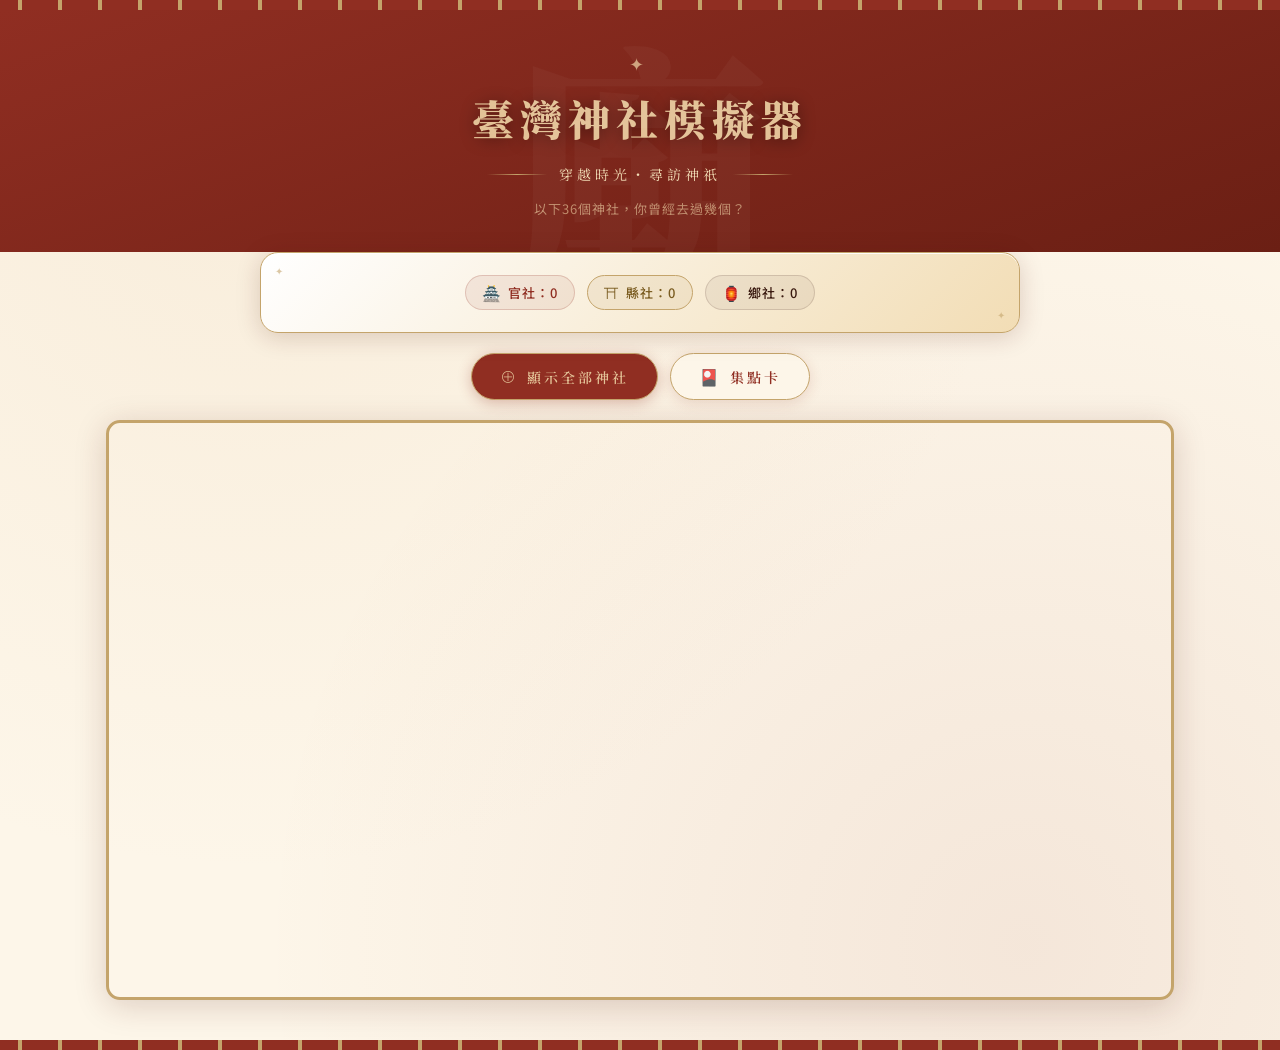
==== index.html @ 2bf69a37 "New Repo - 更新新版地圖樣式" ====
<!DOCTYPE html>
<html lang="zh-Hant">
<head>
  <meta charset="UTF-8" />
  <title>神社模擬器</title>

  <link rel="preconnect" href="https://fonts.googleapis.com">
  <link rel="preconnect" href="https://fonts.gstatic.com" crossorigin>
  <link href="https://fonts.googleapis.com/css2?family=Noto+Serif+TC:wght@400;500;600;700;900&family=Noto+Sans+TC:wght@300;400;500&display=swap" rel="stylesheet">
  <link rel="stylesheet" href="https://unpkg.com/leaflet/dist/leaflet.css" />
  <link rel="stylesheet" href="style.css" />
</head>

<body>

  <!-- 頂部裝飾紋路 -->
  <div class="top-border-pattern"></div>

  <header class="site-header">
    <div class="header-ornament">✦</div>
    <h1>臺灣神社模擬器</h1>
    <div class="header-subtitle-line">
      <span class="line-deco"></span>
      <span class="subtitle-text">穿越時光・尋訪神祇</span>
      <span class="line-deco"></span>
    </div>
    <p class="header-desc">以下36個神社，你曾經去過幾個？</p>
  </header>

  <div class="controls_wrapper">
    <div id="controls">
      <div class="controls-inner">        
        <div class="count-row">

          <button class="count-chip guan" id="showGuan">
            <span class="count-icon">🏯</span>
            <span id="guanCount">官社：0</span>
          </button>

          <button class="count-chip xian" id="showXian">
            <span class="count-icon">⛩</span>
            <span id="xianCount">縣社：0</span>
          </button>

          <button class="count-chip xiang" id="showXiang">
            <span class="count-icon">🏮</span>
            <span id="xiangCount">鄉社：0</span>
          </button>  

        </div>
      </div>
    </div>
  </div>

  <div class="button_wrapper">
    <button id="viewAll">
      <span class="btn-icon">⊕</span> 顯示全部神社
    </button>
    <a href="card.html" class="nav-btn">
      <span class="btn-icon">🎴</span> 集點卡
    </a>
  </div>

  <div class="map-frame">
    <div id="map"></div>
  </div>

  <div id="placeModal" class="place-modal hidden">
    <div class="modal-card">
      <button id="closeModal" class="close-modal">×</button>

      <h3 id="modalTitle"></h3>

      <div class="photo-tabs">
        <button id="pastBtn">過去</button>
        <button id="nowBtn">現在</button>
      </div>

      <div id="modalPhotoTitle" class="photo-title"></div>

      <img id="modalPhoto" class="popup-photo" src="" alt="">

      <div class="popup-info">
        <p><strong>地址：</strong><span id="modalAddress"></span></p>
        <p><strong>開始年份：</strong><span id="modalStartYear"></span></p>
        <p><strong>結束年份：</strong><span id="modalEndYear"></span></p>
        <p><strong>說明：</strong><span id="modalDescription"></span></p>
      </div>
    </div>
  </div>

  <!-- 底部裝飾 -->
  <div class="footer-pattern"></div>

  <script src="https://unpkg.com/leaflet/dist/leaflet.js"></script>
  <script src="script.js"></script>
</body>
</html>
---- style.css ----
/* =====================
   CSS 變數 — 廟宇主題
   ===================== */
:root {
  --red-dark:    #902E22;   /* 主色：深硃紅 */
  --red-mid:     #B03A2A;   /* 中紅 hover用 */
  --gold:        #E3C297;   /* 主色：金沙色 */
  --gold-light:  #F2DDB5;   /* 淡金 */
  --gold-deep:   #C4A46B;   /* 深金 邊框用 */
  --cream:       #FDF6E9;   /* 米白底 */
  --ink:         #3A1A10;   /* 墨色文字 */
  --ink-light:   #6B3828;   /* 次要文字 */
  --shadow:      rgba(80, 20, 10, 0.18);
}

/* =====================
   Reset & Base
   ===================== */
*, *::before, *::after {
  box-sizing: border-box;
  margin: 0;
  padding: 0;
}

body {
  font-family: 'Noto Sans TC', sans-serif;
  background-color: var(--cream);
  background-image:
    radial-gradient(circle at 20% 10%, rgba(227,194,151,0.18) 0%, transparent 55%),
    radial-gradient(circle at 80% 90%, rgba(144,46,34,0.08) 0%, transparent 55%);
  color: var(--ink);
  min-height: 100vh;
}

/* =====================
   頂底裝飾紋路
   ===================== */
.top-border-pattern,
.footer-pattern {
  width: 100%;
  height: 10px;
  background: repeating-linear-gradient(
    90deg,
    var(--red-dark) 0px,
    var(--red-dark) 18px,
    var(--gold-deep) 18px,
    var(--gold-deep) 22px,
    var(--red-dark) 22px,
    var(--red-dark) 40px
  );
}

.footer-pattern {
  margin-top: 40px;
}

/* =====================
   Header
   ===================== */
.site-header {
  background: linear-gradient(160deg, var(--red-dark) 0%, #6B1F14 100%);
  text-align: center;
  padding: 40px 20px 32px;
  position: relative;
  overflow: hidden;
}

/* 水印紋路 */
.site-header::before {
  content: "廟";
  position: absolute;
  font-family: 'Noto Serif TC', serif;
  font-size: 260px;
  font-weight: 900;
  color: rgba(255,255,255,0.03);
  top: -40px;
  left: 50%;
  transform: translateX(-50%);
  pointer-events: none;
  user-select: none;
}

.header-ornament {
  font-size: 18px;
  color: var(--gold);
  letter-spacing: 8px;
  margin-bottom: 12px;
  opacity: 0.8;
}

.site-header h1 {
  font-family: 'Noto Serif TC', serif;
  font-weight: 900;
  font-size: clamp(26px, 5vw, 42px);
  color: var(--gold);
  letter-spacing: 6px;
  text-shadow: 0 2px 16px rgba(0,0,0,0.4);
  margin-bottom: 16px;
}

.header-subtitle-line {
  display: flex;
  align-items: center;
  justify-content: center;
  gap: 12px;
  margin-bottom: 14px;
}

.line-deco {
  display: block;
  width: 60px;
  height: 1px;
  background: linear-gradient(90deg, transparent, var(--gold-deep), transparent);
}

.subtitle-text {
  font-family: 'Noto Serif TC', serif;
  font-size: 14px;
  color: var(--gold-light);
  letter-spacing: 4px;
}

.header-desc {
  font-size: 13px;
  color: rgba(227, 194, 151, 0.65);
  letter-spacing: 1px;
  line-height: 1.7;
}

/* =====================
   Controls
   ===================== */
.controls_wrapper {
  display: flex;
  justify-content: center;
  padding: 0 20px;
  margin-bottom: 20px;
}

#controls {
  background: linear-gradient(135deg, #fff 0%, var(--gold-light) 100%);
  border: 1.5px solid var(--gold-deep);
  border-radius: 18px;
  padding: 22px 32px;
  box-shadow: 0 4px 24px var(--shadow), inset 0 1px 0 rgba(255,255,255,0.9);
  width: 100%;
  max-width: 760px;
  position: relative;
}

/* 角落裝飾 */
#controls::before,
#controls::after {
  content: "✦";
  position: absolute;
  font-size: 10px;
  color: var(--gold-deep);
  opacity: 0.6;
}
#controls::before { top: 10px; left: 14px; }
#controls::after  { bottom: 10px; right: 14px; }

.year-control-row {
  display: flex;
  align-items: center;
  gap: 14px;
  margin-bottom: 18px;
  flex-wrap: wrap;
}

.year-label {
  font-family: 'Noto Serif TC', serif;
  font-size: 14px;
  font-weight: 600;
  color: var(--red-dark);
  white-space: nowrap;
  letter-spacing: 2px;
}

#yearSlider {
  flex: 1;
  min-width: 120px;
  accent-color: var(--red-dark);
  height: 4px;
  cursor: pointer;
}

.year-display {
  font-family: 'Noto Serif TC', serif;
  font-size: 22px;
  font-weight: 700;
  color: var(--red-dark);
  min-width: 52px;
  text-align: center;
  letter-spacing: 1px;
}

#yearInput {
  width: 72px;
  padding: 6px 8px;
  font-size: 14px;
  font-family: 'Noto Sans TC', sans-serif;
  border: 1.5px solid var(--gold-deep);
  border-radius: 8px;
  text-align: center;
  background: rgba(255,255,255,0.7);
  color: var(--ink);
  outline: none;
  transition: border-color 0.2s;
}
#yearInput:focus {
  border-color: var(--red-dark);
}

/* 數量 chips */
.count-row {
  display: flex;
  justify-content: center;
  gap: 12px;
  flex-wrap: wrap;
}

.count-chip {
  display: flex;
  align-items: center;
  gap: 6px;
  padding: 6px 16px;
  border-radius: 30px;
  font-size: 13px;
  font-weight: 500;
  letter-spacing: 1px;
  border: 1.5px solid transparent;
}

.count-chip.guan {
  background: rgba(144, 46, 34, 0.08);
  border-color: rgba(144, 46, 34, 0.2);
  color: var(--red-dark);
}
.count-chip.xian {
  background: rgba(196, 164, 107, 0.15);
  border-color: var(--gold-deep);
  color: #7A5C20;
}
.count-chip.xiang {
  background: rgba(58, 26, 16, 0.06);
  border-color: rgba(58, 26, 16, 0.15);
  color: var(--ink);
}

.count-icon {
  font-size: 15px;
}

/* =====================
   Button
   ===================== */
.button_wrapper {
  display: flex;
  justify-content: center;
  gap: 12px;
  margin-bottom: 20px;
}

.count-chip {
  cursor: pointer;
  font-family: 'Noto Sans TC', sans-serif;
}

.count-chip:hover {
  transform: translateY(-1px);
  box-shadow: 0 2px 8px rgba(80, 20, 10, 0.15);
}

#viewAll {
  display: flex;
  align-items: center;
  gap: 8px;
  padding: 11px 28px;
  font-size: 14px;
  font-family: 'Noto Serif TC', serif;
  font-weight: 600;
  letter-spacing: 3px;
  background: var(--red-dark);
  color: var(--gold);
  border: 1.5px solid var(--gold-deep);
  border-radius: 30px;
  cursor: pointer;
  transition: background 0.2s, color 0.2s, box-shadow 0.2s;
  box-shadow: 0 3px 14px rgba(144, 46, 34, 0.30);
}

#viewAll:hover {
  background: var(--red-mid);
  color: var(--gold-light);
  box-shadow: 0 5px 20px rgba(144, 46, 34, 0.42);
}

.btn-icon {
  font-size: 16px;
}

.nav-btn {
  display: flex;
  align-items: center;
  gap: 8px;
  padding: 11px 28px;
  font-size: 14px;
  font-family: 'Noto Serif TC', serif;
  font-weight: 600;
  letter-spacing: 3px;
  background: var(--cream);
  color: var(--red-dark);
  border: 1.5px solid var(--gold-deep);
  border-radius: 30px;
  cursor: pointer;
  text-decoration: none;
  transition: background 0.2s, color 0.2s, box-shadow 0.2s;
  box-shadow: 0 3px 14px rgba(144, 46, 34, 0.15);
}

.nav-btn:hover {
  background: var(--gold-light);
  color: var(--red-mid);
  box-shadow: 0 5px 20px rgba(144, 46, 34, 0.25);
}

/* =====================
   before description
   ===================== */
.mini-popup {
  display: flex;
  flex-direction: column;
  align-items: center;
  gap: 8px;
  font-family: 'Noto Sans TC', sans-serif;
  text-align: center;
}

.mini-popup strong {
  color: var(--red-dark);
  font-family: 'Noto Serif TC', serif;
}

.mini-popup button {
  padding: 5px 12px;
  border: 1px solid var(--gold-deep);
  border-radius: 999px;
  background: white;
  color: var(--ink);
  cursor: pointer;
}

.mini-popup button:hover {
  background: var(--gold-light);
}

/* =====================
   description
   ===================== */
.place-modal {
  position: fixed;
  inset: 0;
  z-index: 9999;
  display: flex;
  justify-content: center;
  align-items: center;
  background: rgba(0, 0, 0, 0.35);
}

.place-modal.hidden {
  display: none;
}

.modal-card {
  position: relative;
  width: 340px;
  max-height: 82vh;
  overflow-y: auto;
  background: var(--cream);
  border: 2px solid var(--gold-deep);
  border-radius: 18px;
  box-shadow: 0 8px 32px rgba(0,0,0,0.28);
  padding: 22px;
}

.close-modal {
  position: absolute;
  top: 10px;
  right: 14px;
  border: none;
  background: transparent;
  font-size: 26px;
  cursor: pointer;
  color: var(--ink);
}

.modal-card h3 {
  font-family: 'Noto Serif TC', serif;
  color: var(--red-dark);
  text-align: center;
  margin-bottom: 12px;
  padding: 0 28px;
}

.photo-tabs {
  display: flex;
  justify-content: center;
  gap: 8px;
  margin-bottom: 10px;
}

.photo-tabs button {
  padding: 5px 14px;
  border: 1px solid var(--gold-deep);
  border-radius: 999px;
  background: white;
  cursor: pointer;
}

.photo-tabs button:hover {
  background: var(--gold-light);
}

.photo-title {
  text-align: center;
  font-weight: 600;
  margin-bottom: 8px;
}

.popup-photo {
  width: 100%;
  height: 180px;
  object-fit: cover;
  border-radius: 10px;
  border: 1px solid var(--gold-deep);
}

.popup-info {
  margin-top: 14px;
  font-size: 14px;
  line-height: 1.7;
}

.popup-info p {
  margin-bottom: 8px;
}

/* =====================
   Map
   ===================== */
.map-frame {
  padding: 0 16px;
  max-width: 1100px;
  margin: 0 auto;
}

#map {
  height: 580px;
  width: 100%;
  border-radius: 14px;
  border: 3px solid var(--gold-deep);
  box-shadow: 0 6px 32px var(--shadow);
  overflow: hidden;
}
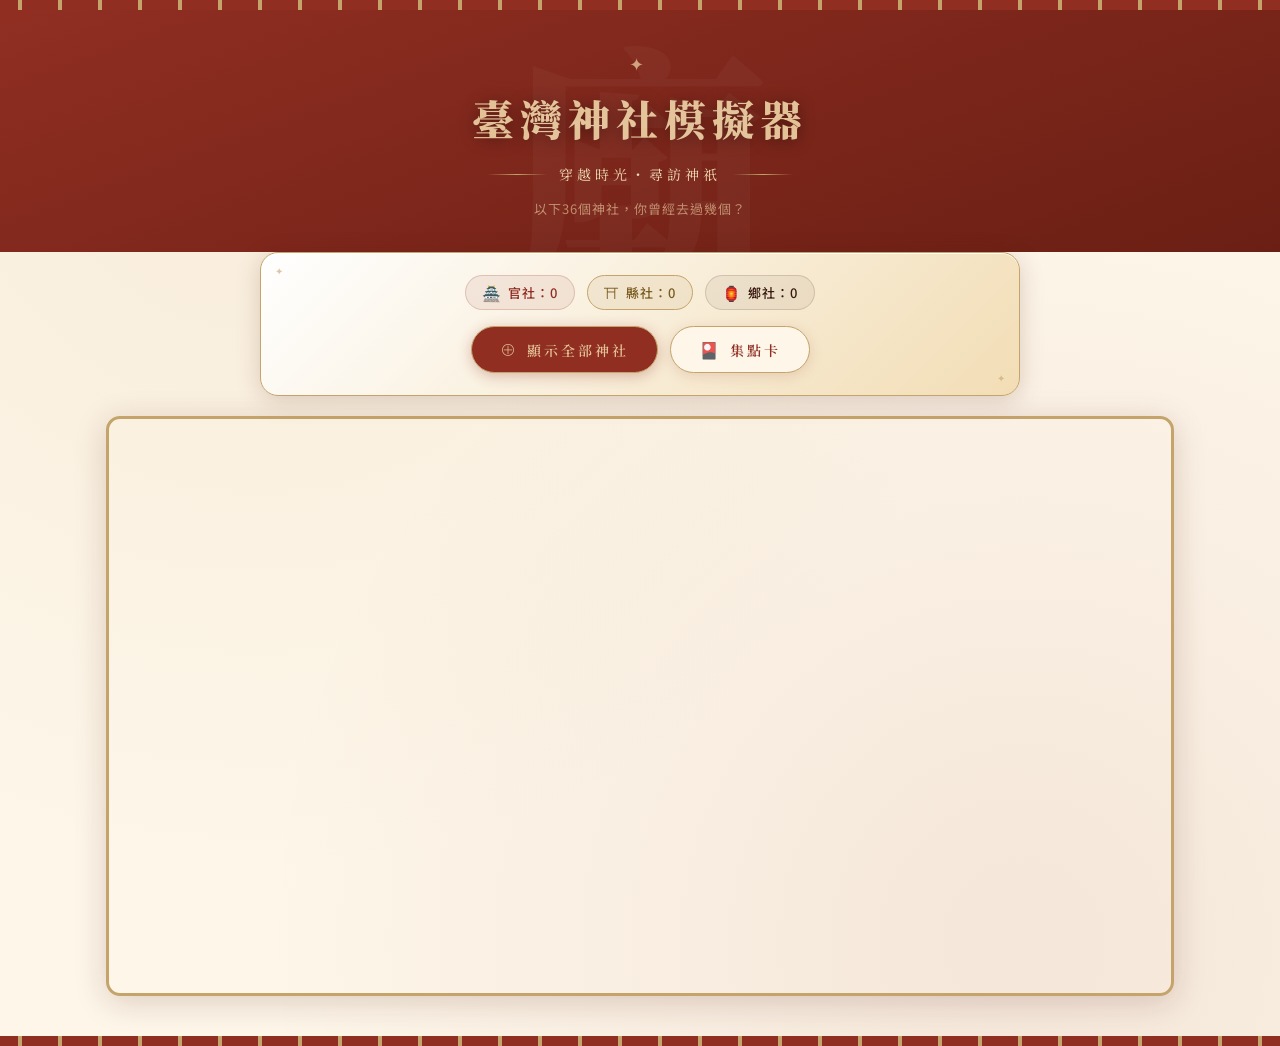
==== commit 0f210cb3: "Update - 修改尺寸" ====
--- a/index.html
+++ b/index.html
@@ -2,12 +2,14 @@
 <html lang="zh-Hant">
 <head>
   <meta charset="UTF-8" />
+  <meta name="viewport" content="width=device-width, initial-scale=1.0, viewport-fit=cover" />
+  <meta name="theme-color" content="#902E22" />
   <title>神社模擬器</title>
 
   <link rel="preconnect" href="https://fonts.googleapis.com">
   <link rel="preconnect" href="https://fonts.gstatic.com" crossorigin>
   <link href="https://fonts.googleapis.com/css2?family=Noto+Serif+TC:wght@400;500;600;700;900&family=Noto+Sans+TC:wght@300;400;500&display=swap" rel="stylesheet">
-  <link rel="stylesheet" href="https://unpkg.com/leaflet/dist/leaflet.css" />
+  <link rel="stylesheet" href="https://unpkg.com/leaflet@1.9.4/dist/leaflet.css" />
   <link rel="stylesheet" href="style.css" />
 </head>
 
@@ -18,7 +20,7 @@
 
   <header class="site-header">
     <div class="header-ornament">✦</div>
-    <h1>臺灣神社模擬器</h1>
+    <h1><span class="title-desktop">臺灣神社模擬器</span><span class="title-mobile">消失の神界</span></h1>
     <div class="header-subtitle-line">
       <span class="line-deco"></span>
       <span class="subtitle-text">穿越時光・尋訪神祇</span>
@@ -29,62 +31,69 @@
 
   <div class="controls_wrapper">
     <div id="controls">
-      <div class="controls-inner">        
-        <div class="count-row">
+      <div class="count-row" role="group" aria-label="依社格篩選">
 
-          <button class="count-chip guan" id="showGuan">
-            <span class="count-icon">🏯</span>
-            <span id="guanCount">官社：0</span>
-          </button>
+        <button class="count-chip guan" id="showGuan" data-cat="官社" aria-pressed="false">
+          <span class="count-icon">🏯</span>
+          <span id="guanCount">官社：0</span>
+        </button>
 
-          <button class="count-chip xian" id="showXian">
-            <span class="count-icon">⛩</span>
-            <span id="xianCount">縣社：0</span>
-          </button>
+        <button class="count-chip xian" id="showXian" data-cat="縣社" aria-pressed="false">
+          <span class="count-icon">⛩</span>
+          <span id="xianCount">縣社：0</span>
+        </button>
 
-          <button class="count-chip xiang" id="showXiang">
-            <span class="count-icon">🏮</span>
-            <span id="xiangCount">鄉社：0</span>
-          </button>  
+        <button class="count-chip xiang" id="showXiang" data-cat="鄉社" aria-pressed="false">
+          <span class="count-icon">🏮</span>
+          <span id="xiangCount">鄉社：0</span>
+        </button>
 
-        </div>
+      </div>
+
+      <div class="button_wrapper">
+        <button id="viewAll">
+          <span class="btn-icon">⊕</span> 顯示全部神社
+        </button>
+        <a href="card.html" class="nav-btn">
+          <span class="btn-icon">🎴</span> 集點卡
+        </a>
       </div>
     </div>
-  </div>
-
-  <div class="button_wrapper">
-    <button id="viewAll">
-      <span class="btn-icon">⊕</span> 顯示全部神社
-    </button>
-    <a href="card.html" class="nav-btn">
-      <span class="btn-icon">🎴</span> 集點卡
-    </a>
   </div>
 
   <div class="map-frame">
     <div id="map"></div>
   </div>
 
-  <div id="placeModal" class="place-modal hidden">
+  <div id="placeModal" class="place-modal hidden" role="dialog" aria-modal="true" aria-labelledby="modalTitle">
     <div class="modal-card">
-      <button id="closeModal" class="close-modal">×</button>
+      <div class="sheet-handle" aria-hidden="true"></div>
+      <button id="closeModal" class="close-modal" aria-label="關閉">×</button>
 
       <h3 id="modalTitle"></h3>
 
-      <div class="photo-tabs">
-        <button id="pastBtn">過去</button>
-        <button id="nowBtn">現在</button>
+      <div class="photo-tabs" role="group" aria-label="照片">
+        <button id="pastBtn" data-mode="past">過去</button>
+        <button id="nowBtn" data-mode="now">現在</button>
       </div>
 
       <div id="modalPhotoTitle" class="photo-title"></div>
 
       <img id="modalPhoto" class="popup-photo" src="" alt="">
+      <div id="modalPhotoCredit" class="photo-credit"></div>
 
       <div class="popup-info">
-        <p><strong>地址：</strong><span id="modalAddress"></span></p>
-        <p><strong>開始年份：</strong><span id="modalStartYear"></span></p>
-        <p><strong>結束年份：</strong><span id="modalEndYear"></span></p>
-        <p><strong>說明：</strong><span id="modalDescription"></span></p>
+        <div class="place-meta">
+          <span id="modalCategory" class="place-cat"></span>
+          <span id="modalPeriod" class="place-period"></span>
+        </div>
+        <p class="place-addr">📍 <span id="modalAddress"></span></p>
+        <p class="place-desc" id="modalDescription"></p>
+      </div>
+
+      <div class="place-actions">
+        <a id="modalNav" class="place-act" target="_blank" rel="noopener">🧭 導航過去</a>
+        <a href="card.html" class="place-act primary">🎴 去集點卡打卡</a>
       </div>
     </div>
   </div>
@@ -92,7 +101,9 @@
   <!-- 底部裝飾 -->
   <div class="footer-pattern"></div>
 
-  <script src="https://unpkg.com/leaflet/dist/leaflet.js"></script>
+  <script src="https://unpkg.com/leaflet@1.9.4/dist/leaflet.js"></script>
+  <script src="csv.js"></script>
+  <script src="credits.js"></script>
   <script src="script.js"></script>
 </body>
 </html>
--- a/style.css
+++ b/style.css
@@ -462,4 +462,246 @@
   border: 3px solid var(--gold-deep);
   box-shadow: 0 6px 32px var(--shadow);
   overflow: hidden;
-}+}
+/* 影像出處 */
+.photo-credit {
+  margin-top: 6px;
+  font-size: 11px;
+  line-height: 1.5;
+  color: var(--ink-light);
+  opacity: 0.85;
+}
+.photo-credit:empty { display: none; }
+.photo-credit a { color: var(--red-dark); }
+.photo-credit.credit-missing { color: #B8860B; }
+
+/* =====================
+   標題：電腦顯示「臺灣神社模擬器」，手機顯示「消失の神界」
+   ===================== */
+.title-mobile { display: none; }
+
+/* 按鈕現在放在 #controls 框裡 */
+#controls .button_wrapper { margin: 16px 0 0; }
+
+/* 分類 chip 選取狀態 */
+.count-chip { transition: background 0.15s, color 0.15s, box-shadow 0.15s; }
+.count-chip.guan.active  { background: var(--red-dark); color: var(--gold-light); border-color: var(--red-dark); }
+.count-chip.xian.active  { background: var(--gold-deep); color: #fff; border-color: var(--gold-deep); }
+.count-chip.xiang.active { background: var(--ink); color: var(--gold-light); border-color: var(--ink); }
+
+/* =====================
+   地圖標記（依社格上色）
+   ===================== */
+.shrine-pin { background: none; border: none; }
+.shrine-pin span {
+  display: grid;
+  place-items: center;
+  width: 30px;
+  height: 30px;
+  border-radius: 50% 50% 50% 0;
+  transform: rotate(-45deg);
+  border: 2px solid var(--cream);
+  box-shadow: 0 2px 6px rgba(0,0,0,0.35);
+  font-family: 'Noto Serif TC', serif;
+  font-weight: 700;
+  font-size: 13px;
+  color: #fff;
+  background: var(--ink-light);
+}
+.shrine-pin.guan span  { background: var(--red-dark); }
+.shrine-pin.xian span  { background: #A9853F; }
+.shrine-pin.xiang span { background: var(--ink); }
+/* 文字轉正 */
+.shrine-pin span i { font-style: normal; line-height: 1; transform: rotate(45deg); }
+
+/* 定位按鈕 */
+.locate-btn {
+  width: 40px;
+  height: 40px;
+  border-radius: 50%;
+  border: 2px solid rgba(0,0,0,0.15);
+  background: #fff;
+  color: var(--red-dark);
+  font-size: 22px;
+  line-height: 1;
+  cursor: pointer;
+  box-shadow: 0 2px 8px rgba(0,0,0,0.2);
+}
+.locate-btn.loading { animation: locate-spin 1s linear infinite; }
+@keyframes locate-spin { to { transform: rotate(360deg); } }
+
+/* =====================
+   神社詳情（共用）
+   ===================== */
+.sheet-handle { display: none; }
+.photo-tabs button.active {
+  background: var(--red-dark);
+  color: var(--gold);
+  border-color: var(--red-dark);
+}
+.popup-photo { height: auto; aspect-ratio: 16 / 10; background: var(--gold-light); }
+.place-meta { display: flex; align-items: center; gap: 10px; margin-bottom: 6px; }
+.place-cat {
+  padding: 1px 10px;
+  border-radius: 99px;
+  font-size: 12px;
+  font-weight: 700;
+  color: #fff;
+  background: var(--ink-light);
+}
+.place-cat.guan  { background: var(--red-dark); }
+.place-cat.xian  { background: #A9853F; }
+.place-cat.xiang { background: var(--ink); }
+.place-period {
+  font-family: 'Noto Serif TC', serif;
+  font-weight: 700;
+  color: var(--ink-light);
+  letter-spacing: 0.05em;
+}
+.place-addr { font-size: 13px; color: var(--ink-light); margin-bottom: 8px; }
+.place-desc { font-size: 14px; line-height: 1.8; }
+.place-actions {
+  display: grid;
+  grid-template-columns: 1fr 1fr;
+  gap: 10px;
+  margin-top: 16px;
+}
+.place-act {
+  display: block;
+  padding: 11px 8px;
+  border: 1.5px solid var(--gold-deep);
+  border-radius: 10px;
+  text-align: center;
+  text-decoration: none;
+  font-family: 'Noto Serif TC', serif;
+  font-size: 14px;
+  font-weight: 600;
+  color: var(--red-dark);
+  background: #fff;
+}
+.place-act.primary { background: var(--red-dark); color: var(--gold); border-color: var(--red-dark); }
+
+/* =====================
+   手機版（寬度 ≤ 640px）
+   標題 → 按鈕框（顯示全部｜集點卡）→ 地圖填滿剩下的畫面
+   ===================== */
+@media (max-width: 640px) {
+  html, body { height: 100%; }
+  body {
+    display: flex;
+    flex-direction: column;
+    height: 100vh;
+    height: 100dvh;   /* 扣掉手機網址列 */
+    overflow: hidden;
+  }
+
+  .top-border-pattern { height: 6px; flex-shrink: 0; }
+  .footer-pattern { display: none; }
+
+  /* 標題 */
+  .site-header {
+    flex-shrink: 0;
+    padding: calc(14px + env(safe-area-inset-top)) 16px 14px;
+  }
+  .site-header::before { font-size: 150px; top: -34px; }
+  .header-ornament,
+  .header-subtitle-line,
+  .header-desc { display: none; }
+  .site-header h1 {
+    margin: 0;
+    font-size: 32px;
+    letter-spacing: 10px;
+    text-indent: 10px; /* 抵銷最後一個字後面的字距，看起來才置中 */
+  }
+  .title-desktop { display: none; }
+  .title-mobile { display: inline; }
+
+  /* 按鈕框 */
+  .controls_wrapper {
+    flex-shrink: 0;
+    margin: 0;
+    padding: 12px 12px 0;
+  }
+  #controls {
+    padding: 12px;
+    border-radius: 14px;
+  }
+  #controls::before, #controls::after { display: none; }
+
+  .count-row { flex-wrap: nowrap; gap: 6px; }
+  .count-chip {
+    flex: 1;
+    justify-content: center;
+    gap: 4px;
+    padding: 6px 4px;
+    font-size: 12px;
+    letter-spacing: 0;
+    white-space: nowrap;
+  }
+  .count-chip:hover { transform: none; }
+  .count-icon { font-size: 13px; }
+
+  #controls .button_wrapper {
+    display: grid;
+    grid-template-columns: 1fr 1fr;
+    gap: 10px;
+    margin-top: 10px;
+  }
+  #viewAll, .nav-btn {
+    justify-content: center;
+    padding: 12px 6px;
+    font-size: 15px;
+    letter-spacing: 1px;
+    border-radius: 12px;
+  }
+
+  /* 地圖：填滿剩下的高度 */
+  .map-frame {
+    flex: 1;
+    min-height: 0;
+    width: 100%;
+    max-width: none;
+    padding: 12px 12px calc(12px + env(safe-area-inset-bottom));
+  }
+  #map {
+    height: 100%;
+    border-width: 2px;
+    border-radius: 14px;
+  }
+  .leaflet-control-zoom { display: none; } /* 手機用兩指縮放 */
+  .leaflet-control-attribution { font-size: 9px; }
+
+  /* 詳情：從下方滑出 */
+  .place-modal { align-items: flex-end; }
+  .modal-card {
+    width: 100%;
+    max-height: 80dvh;
+    border-radius: 20px 20px 0 0;
+    border-bottom: none;
+    padding: 6px 18px calc(18px + env(safe-area-inset-bottom));
+    animation: sheet-up 0.28s cubic-bezier(.2, .8, .3, 1);
+    transition: transform 0.2s;
+    overscroll-behavior: contain;
+  }
+  .sheet-handle {
+    display: block;
+    width: 44px;
+    height: 5px;
+    margin: 4px auto 12px;
+    border-radius: 3px;
+    background: var(--gold-deep);
+    opacity: 0.7;
+  }
+  .close-modal { top: 8px; right: 10px; width: 40px; height: 40px; }
+  .modal-card h3 { font-size: 20px; margin-bottom: 10px; }
+  .photo-tabs button { padding: 7px 22px; font-size: 14px; }
+}
+
+@keyframes sheet-up { from { transform: translateY(100%); } to { transform: translateY(0); } }
+
+@media (prefers-reduced-motion: reduce) {
+  .modal-card { animation: none; }
+  .locate-btn.loading { animation: none; opacity: 0.6; }
+}
+
+.photo-title:empty { display: none; }
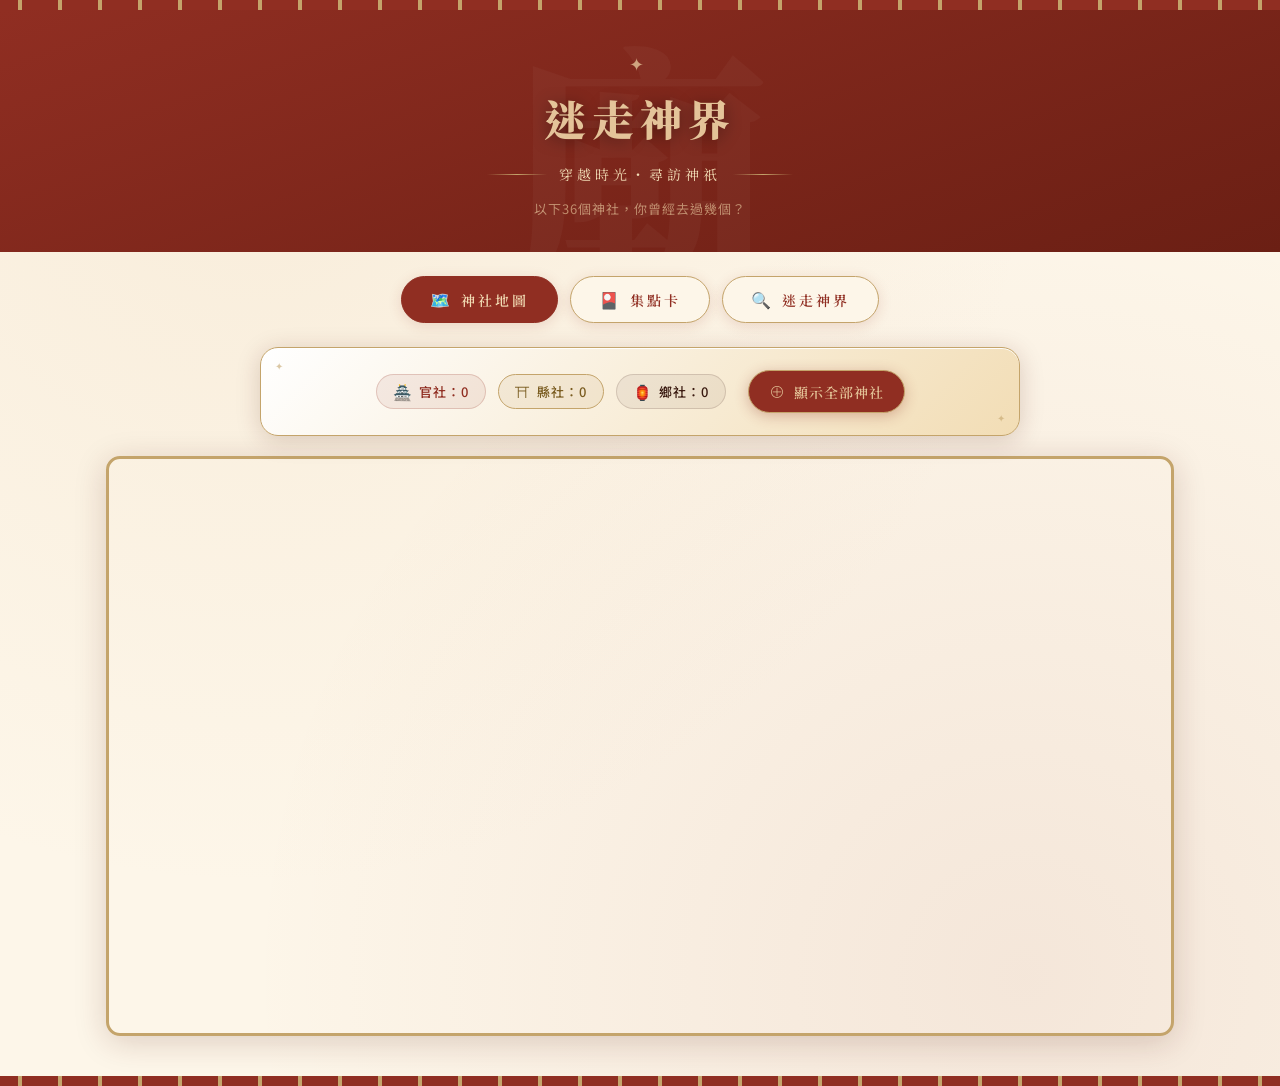
==== commit 0c373b02: "1026-K01" ====
--- a/index.html
+++ b/index.html
@@ -15,12 +15,23 @@
 
 <body>
 
+  <!-- 開場：同一分頁只播放一次，獨立於地圖載入 -->
+  <button id="site-intro" class="site-intro" type="button" hidden
+          aria-label="迷走神界 — Goshin within Shinto Shrines，點擊跳過開場">
+    <span class="site-intro-copy">
+      <span class="site-intro-title">迷走神界</span>
+      <span class="site-intro-subtitle" lang="en">Goshin within Shinto Shrines</span>
+    </span>
+    <span class="site-intro-hint">點擊任意處跳過</span>
+  </button>
+  <script src="intro.js"></script>
+
   <!-- 頂部裝飾紋路 -->
   <div class="top-border-pattern"></div>
 
   <header class="site-header">
     <div class="header-ornament">✦</div>
-    <h1><span class="title-desktop">臺灣神社模擬器</span><span class="title-mobile">消失の神界</span></h1>
+    <h1><span class="title-desktop">迷走神界</span><span class="title-mobile">消失の神界</span></h1>
     <div class="header-subtitle-line">
       <span class="line-deco"></span>
       <span class="subtitle-text">穿越時光・尋訪神祇</span>
@@ -28,6 +39,18 @@
     </div>
     <p class="header-desc">以下36個神社，你曾經去過幾個？</p>
   </header>
+
+  <nav class="page-nav" aria-label="主要導覽">
+    <a href="index.html" class="nav-btn" aria-current="page">
+      <span class="btn-icon" aria-hidden="true">🗺️</span> 神社地圖
+    </a>
+    <a href="card.html" class="nav-btn">
+      <span class="btn-icon" aria-hidden="true">🎴</span> 集點卡
+    </a>
+    <a href="card.html?tab=quest" class="nav-btn">
+      <span class="btn-icon" aria-hidden="true">🔍</span> 迷走神界
+    </a>
+  </nav>
 
   <div class="controls_wrapper">
     <div id="controls">
@@ -48,16 +71,11 @@
           <span id="xiangCount">鄉社：0</span>
         </button>
 
-      </div>
-
-      <div class="button_wrapper">
         <button id="viewAll">
           <span class="btn-icon">⊕</span> 顯示全部神社
         </button>
-        <a href="card.html" class="nav-btn">
-          <span class="btn-icon">🎴</span> 集點卡
-        </a>
       </div>
+
     </div>
   </div>
 
@@ -106,4 +124,4 @@
   <script src="credits.js"></script>
   <script src="script.js"></script>
 </body>
-</html>+</html>
--- a/style.css
+++ b/style.css
@@ -215,6 +215,7 @@
 /* 數量 chips */
 .count-row {
   display: flex;
+  align-items: center;
   justify-content: center;
   gap: 12px;
   flex-wrap: wrap;
@@ -276,11 +277,12 @@
   display: flex;
   align-items: center;
   gap: 8px;
-  padding: 11px 28px;
+  padding: 9px 20px;
+  margin-left: 10px;
   font-size: 14px;
   font-family: 'Noto Serif TC', serif;
   font-weight: 600;
-  letter-spacing: 3px;
+  letter-spacing: 1px;
   background: var(--red-dark);
   color: var(--gold);
   border: 1.5px solid var(--gold-deep);
@@ -323,6 +325,31 @@
   background: var(--gold-light);
   color: var(--red-mid);
   box-shadow: 0 5px 20px rgba(144, 46, 34, 0.25);
+}
+
+/* 紅色橫幅與篩選框之間的主要導覽 */
+.page-nav {
+  display: flex;
+  justify-content: center;
+  gap: 12px;
+  padding: 24px 20px;
+  flex-shrink: 0;
+}
+.page-nav .nav-btn {
+  justify-content: center;
+  white-space: nowrap;
+}
+.page-nav .nav-btn[aria-current="page"] {
+  background: var(--red-dark);
+  color: var(--gold-light);
+  border-color: var(--red-dark);
+}
+.page-nav .nav-btn:disabled {
+  background: var(--cream);
+  color: var(--ink-light);
+  box-shadow: none;
+  cursor: default;
+  opacity: .65;
 }
 
 /* =====================
@@ -617,10 +644,20 @@
   .title-mobile { display: inline; }
 
   /* 按鈕框 */
+  .page-nav {
+    gap: 6px;
+    padding: 16px 12px;
+  }
+  .page-nav .nav-btn {
+    padding: 10px 12px;
+    font-size: 13px;
+    letter-spacing: 0;
+    gap: 4px;
+  }
   .controls_wrapper {
     flex-shrink: 0;
     margin: 0;
-    padding: 12px 12px 0;
+    padding: 0 12px;
   }
   #controls {
     padding: 12px;
@@ -628,12 +665,12 @@
   }
   #controls::before, #controls::after { display: none; }
 
-  .count-row { flex-wrap: nowrap; gap: 6px; }
+  .count-row { flex-wrap: wrap; gap: 6px; }
   .count-chip {
-    flex: 1;
+    flex: 0 0 auto;
     justify-content: center;
     gap: 4px;
-    padding: 6px 4px;
+    padding: 6px 8px;
     font-size: 12px;
     letter-spacing: 0;
     white-space: nowrap;
@@ -642,14 +679,22 @@
   .count-icon { font-size: 13px; }
 
   #controls .button_wrapper {
-    display: grid;
-    grid-template-columns: 1fr 1fr;
+    display: flex;
+    justify-content: center;
     gap: 10px;
     margin-top: 10px;
   }
-  #viewAll, .nav-btn {
+  #viewAll {
     justify-content: center;
-    padding: 12px 6px;
+    padding: 8px 12px;
+    margin-left: 0;
+    font-size: 13px;
+    letter-spacing: 0;
+    white-space: nowrap;
+  }
+  .nav-btn {
+    justify-content: center;
+    padding: 12px 28px;
     font-size: 15px;
     letter-spacing: 1px;
     border-radius: 12px;
@@ -705,3 +750,67 @@
 }
 
 .photo-title:empty { display: none; }
+
+/* =====================
+   首頁開場 — 文字淡入、停留後整張淡出，總長 4 秒
+   ===================== */
+.site-intro {
+  position: fixed;
+  inset: 0;
+  z-index: 10000;
+  display: flex;
+  align-items: center;
+  justify-content: center;
+  width: 100%;
+  height: 100%;
+  padding: 24px;
+  border: 0;
+  border-radius: 0;
+  background: var(--red-dark);
+  color: var(--cream);
+  cursor: pointer;
+  font: inherit;
+  text-align: center;
+  touch-action: manipulation;
+  animation: intro-fade-out 4.0s ease-in-out both;
+}
+.site-intro[hidden] { display: none; }
+.site-intro-copy {
+  display: flex;
+  flex-direction: column;
+  align-items: center;
+  gap: 20px;
+  animation: intro-copy-in 1s ease-out both;
+}
+.site-intro-title {
+  font-family: 'Noto Serif TC', serif;
+  font-size: clamp(40px, 10vw, 88px);
+  font-weight: 700;
+  letter-spacing: .16em;
+  padding-left: .16em;
+  line-height: 1.5;
+}
+.site-intro-subtitle {
+  color: var(--gold-light);
+  font-size: clamp(12px, 3vw, 18px);
+  letter-spacing: .08em;
+  line-height: 1.8;
+}
+.site-intro-hint {
+  position: absolute;
+  bottom: calc(28px + env(safe-area-inset-bottom));
+  font-size: 12px;
+  letter-spacing: .12em;
+  color: var(--gold-light);
+}
+@keyframes intro-copy-in {
+  from { opacity: 0; transform: translateX(-48px); }
+  to { opacity: 1; transform: translateX(0); }
+}
+@keyframes intro-fade-out {
+  0%, 60% { opacity: 1; }
+  100% { opacity: 0; }
+}
+@media (prefers-reduced-motion: reduce) {
+  .site-intro-copy { animation: none; }
+}
